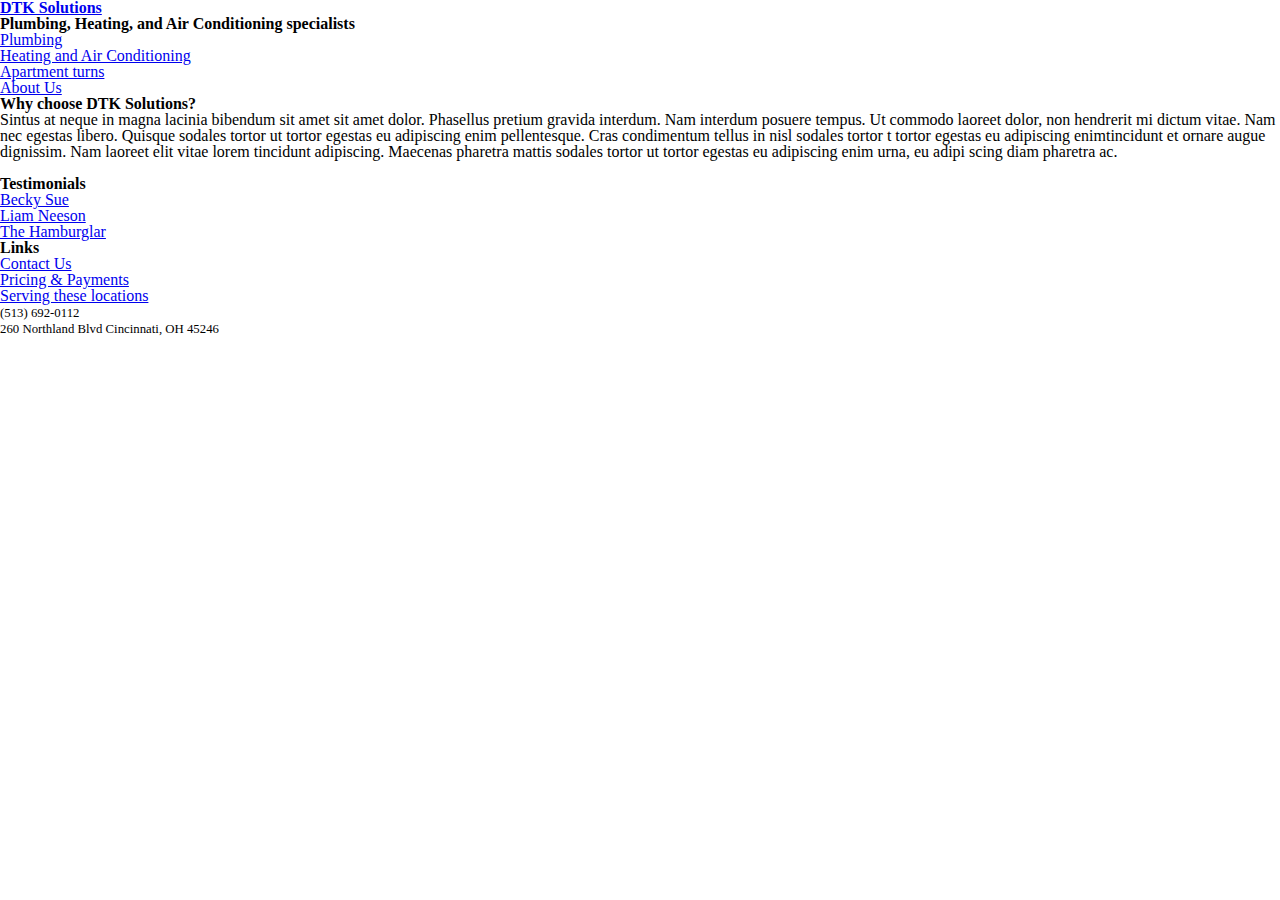
==== index.html @ d1064c33 "Added Body HTML starter" ====
<!DOCTYPE html>
<html lang="en">
<head>
    <meta charset="UTF-8">
    <meta name="viewport" content="width=device-width, initial-scale=1.0">
    <title>DTK Solutions</title>
    <link rel="stylesheet" href="reset.css">
    <link rel="stylesheet" href="main.css">
</head>
<body>
    <div class="wrapper">

        <header>
            <div class="site-name">
                <h1><a href="index.html">DTK Solutions</a></h1>
                <h2>Plumbing, Heating, and Air Conditioning specialists</h2>
            </div>
            <nav class="topnav">
                <ul>
                    <li><a href="#">Plumbing</a></li>
                    <li><a href="#">Heating and Air Conditioning</a></li>
                    <li><a href="#">Apartment turns</a></li>
                    <li><a href="#">About Us</a></li>
                </ul>
            </nav> 
            
        </header>
        
        <main class="homepage">
        
            <article class="blog">
                <h2>Why choose DTK Solutions?</h2>
                        
                <p>Sintus at neque in magna lacinia bibendum sit amet sit amet dolor. Phasellus pretium gravida interdum. Nam interdum posuere tempus. Ut commodo laoreet dolor, non hendrerit mi dictum vitae. Nam nec egestas libero. Quisque sodales tortor ut tortor egestas eu adipiscing enim pellentesque. Cras condimentum tellus in nisl sodales tortor t tortor egestas eu adipiscing enimtincidunt et ornare augue dignissim. Nam laoreet elit vitae lorem tincidunt adipiscing. Maecenas pharetra mattis sodales tortor ut tortor egestas eu adipiscing enim urna, eu adipi  scing diam pharetra ac.</p>
            </article>
        
                
            <aside class="recent">                 
                <h3>Testimonials</h3>
                    <ul>
                        <li><a href="#">Becky Sue</a></li>
                        <li><a href="#">Liam Neeson</a></li>
                        <li><a href="#">The Hamburglar</a></li>
                    </ul>
            </aside>
        
           <aside class="links">
                <h3>Links</h3>
                    <ul>
                        <li><a href="#">Contact Us</a></li>
                        <li><a href="#">Pricing & Payments</a></li>
                        <li><a href="#">Serving these locations</a></li>
                    </ul>
                </aside>
        </main>
        
        <footer>
       <small> (513) 692-0112<br>
        260 Northland Blvd Cincinnati, OH 45246</small>
        </footer>
        
        </div>
</body>
</html>
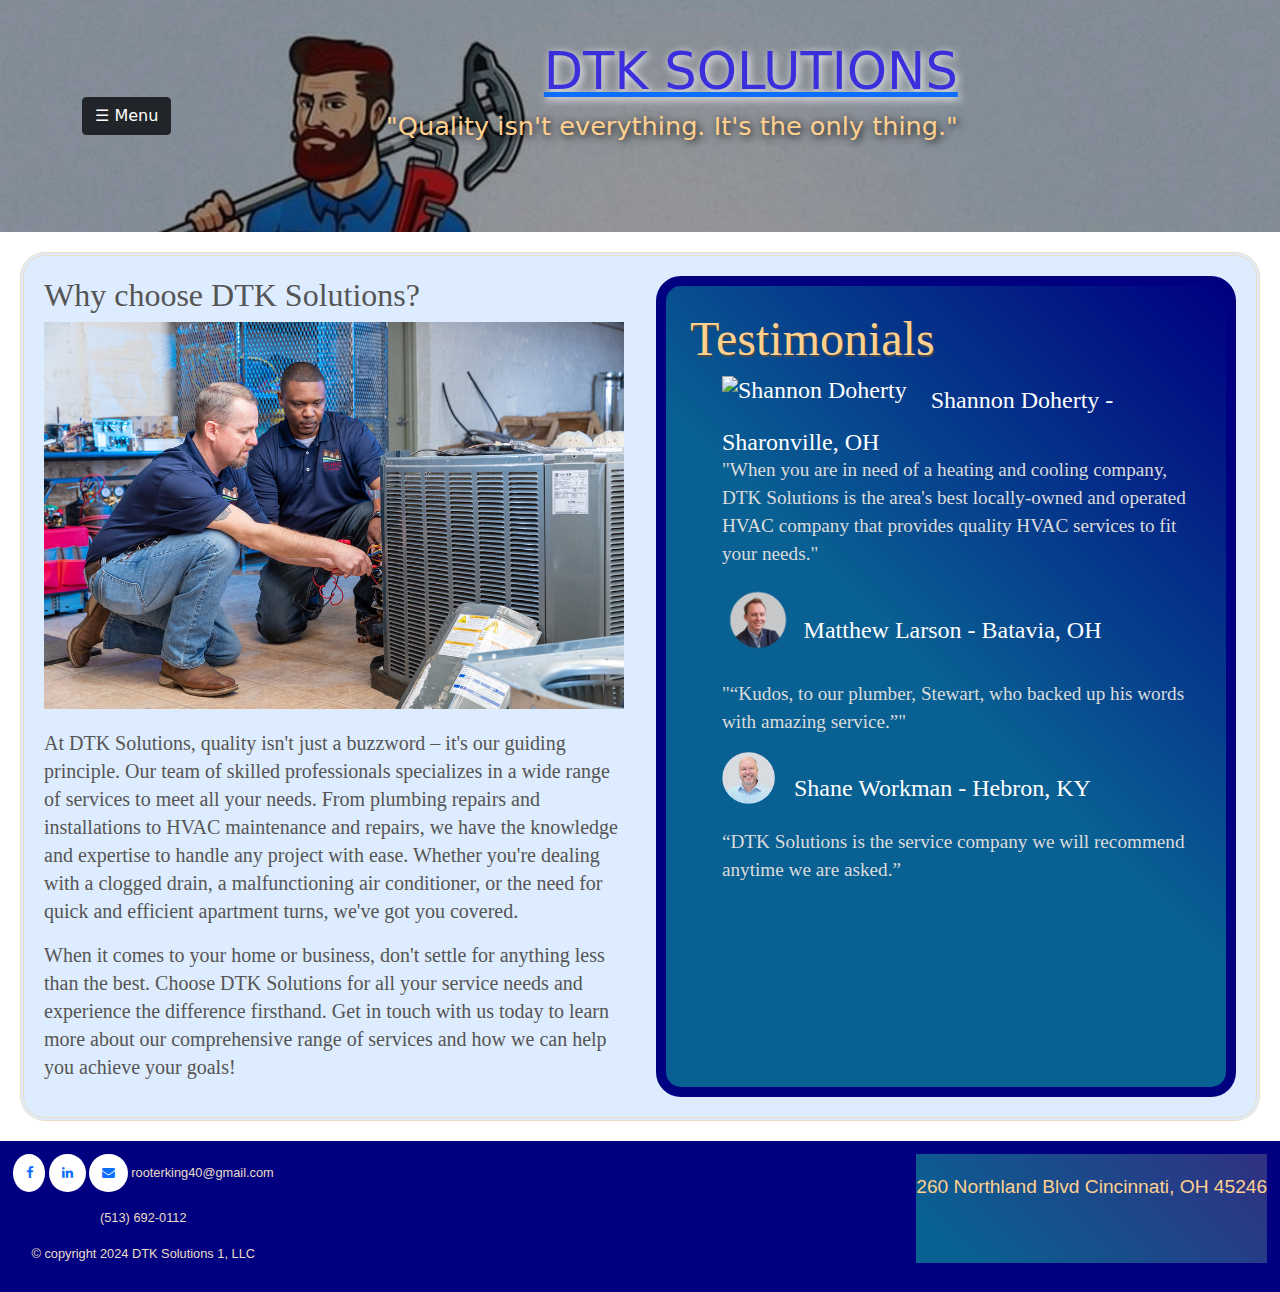
==== commit 26be88a8: "Added style and layout framework" ====
--- a/index.html
+++ b/index.html
@@ -4,61 +4,99 @@
     <meta charset="UTF-8">
     <meta name="viewport" content="width=device-width, initial-scale=1.0">
     <title>DTK Solutions</title>
-    <link rel="stylesheet" href="reset.css">
-    <link rel="stylesheet" href="main.css">
+    <link rel="stylesheet" href="css/reset.css">
+    <link rel="stylesheet" href="css/main.css">
+    <link rel="stylesheet" href="css/bootstrap.css">
+    <link rel="stylesheet" href='https://maxcdn.bootstrapcdn.com/font-awesome/4.3.0/css/font-awesome.min.css'>
+    <script src="js/bootstrap.bundle.js"></script>
 </head>
-<body>
-    <div class="wrapper">
+<body class="sidebar">
 
-        <header>
-            <div class="site-name">
-                <h1><a href="index.html">DTK Solutions</a></h1>
-                <h2>Plumbing, Heating, and Air Conditioning specialists</h2>
+<div class="wrapper">
+    <header class="interior-bg">
+        <div class="container d-flex justify-content-between align-items-center">
+            <!-- Menu Button -->
+            <button class="btn btn-dark" data-bs-toggle="offcanvas" data-bs-target="#offcanvasWindow">
+                &#9776; Menu
+            </button>
+    
+            <!-- Title and Subtitle -->
+            <div class="elements">
+                <a href="index.html"><h1>DTK Solutions</h1></a>
+                <h2>"Quality isn't everything. It's the only thing."</h2>
             </div>
-            <nav class="topnav">
-                <ul>
-                    <li><a href="#">Plumbing</a></li>
-                    <li><a href="#">Heating and Air Conditioning</a></li>
-                    <li><a href="#">Apartment turns</a></li>
-                    <li><a href="#">About Us</a></li>
-                </ul>
-            </nav> 
-            
-        </header>
-        
-        <main class="homepage">
-        
-            <article class="blog">
-                <h2>Why choose DTK Solutions?</h2>
-                        
-                <p>Sintus at neque in magna lacinia bibendum sit amet sit amet dolor. Phasellus pretium gravida interdum. Nam interdum posuere tempus. Ut commodo laoreet dolor, non hendrerit mi dictum vitae. Nam nec egestas libero. Quisque sodales tortor ut tortor egestas eu adipiscing enim pellentesque. Cras condimentum tellus in nisl sodales tortor t tortor egestas eu adipiscing enimtincidunt et ornare augue dignissim. Nam laoreet elit vitae lorem tincidunt adipiscing. Maecenas pharetra mattis sodales tortor ut tortor egestas eu adipiscing enim urna, eu adipi  scing diam pharetra ac.</p>
-            </article>
-        
-                
-            <aside class="recent">                 
-                <h3>Testimonials</h3>
-                    <ul>
-                        <li><a href="#">Becky Sue</a></li>
-                        <li><a href="#">Liam Neeson</a></li>
-                        <li><a href="#">The Hamburglar</a></li>
-                    </ul>
-            </aside>
-        
-           <aside class="links">
-                <h3>Links</h3>
-                    <ul>
-                        <li><a href="#">Contact Us</a></li>
-                        <li><a href="#">Pricing & Payments</a></li>
-                        <li><a href="#">Serving these locations</a></li>
-                    </ul>
-                </aside>
-        </main>
-        
-        <footer>
-       <small> (513) 692-0112<br>
-        260 Northland Blvd Cincinnati, OH 45246</small>
-        </footer>
-        
         </div>
+        <div class="overlay"></div>
+    </header>
+    <main class="homepage">
+
+        <article class="blog">
+            <h2>Why choose DTK Solutions?</h2>
+            <img src="images/work.jpg" alt="Service Specialists">
+            <p>At DTK Solutions, quality isn't just a buzzword – it's our guiding principle. 
+                Our team of skilled professionals specializes in a wide range of services 
+                to meet all your needs. From plumbing repairs and installations to HVAC 
+                maintenance and repairs, we have the knowledge and expertise to handle any 
+                project with ease. Whether you're dealing with a clogged drain, a 
+                malfunctioning air conditioner, or the need for quick and efficient 
+                apartment turns, we've got you covered.</p>
+                <p>When it comes to your home or business, don't settle for anything less 
+                    than the best. Choose DTK Solutions for all your service needs and 
+                    experience the difference firsthand. Get in touch with us today to 
+                    learn more about our comprehensive range of services and how we can 
+                    help you achieve your goals!</p>
+        </article>
+
+        <aside class="testimonials">
+            <h3>Testimonials</h3>
+            <ul>
+                <li><img class="shannon" src="images/Shannon.png" alt="Shannon Doherty">Shannon Doherty - Sharonville, OH</li>
+                <blockquote>"When you are in need of a heating and cooling company, DTK Solutions is the area's best
+                    locally-owned and operated HVAC company that provides quality HVAC services to fit your needs."</blockquote>
+
+                <li><img class="matthew" src="images/matthew.png" alt="Matthew Larson">Matthew Larson - Batavia, OH</li>
+                <blockquote>"“Kudos, to our plumber, Stewart, who backed up his words with amazing service.”"</blockquote>
+
+                <li><img class="shane" src="images/Shane.png" alt="Shane Workman">Shane Workman - Hebron, KY</li>
+                <blockquote>“DTK Solutions is the service company we will recommend anytime we are asked.”</blockquote>
+            </ul>
+        </aside>
+    </main>
+
+    <footer>
+        <div class="icons">
+            <a href="#" class="fa fa-facebook"></a>
+            <a href="#" class="fa fa-linkedin"></a>
+            <a href="mailto:youremail@example.com" class="fa fa-envelope"></a>
+            rooterking40@gmail.com</p>
+            <p>(513) 692-0112</p>
+            <p>&copy; copyright 2024 DTK Solutions 1, LLC</p>
+        </div>
+            <iframe src="https://www.google.com/maps/embed?pb=!1m18!1m12!1m3!1d3088.2194748194847!2d-84.48254218818542!3d39.28327292372523!2m3!1f0!2f0!3f0!3m2!1i1024!2i768!4f13.1!3m3!1m2!1s0x88404e7d548508f1%3A0x44d0b4330a9b6056!2s260%20Northland%20Blvd%2C%20Springdale%2C%20OH%2045246!5e0!3m2!1sen!2sus!4v1712592071431!5m2!1sen!2sus" width="150" height="120" style="border:0;" allowfullscreen="" loading="lazy" referrerpolicy="no-referrer-when-downgrade"></iframe>
+        <p class="address">260 Northland Blvd Cincinnati, OH 45246</p>
+    </footer>
+
+</div>
+
+<div class="offcanvas offcanvas-start border-right border-dark border-2" tabindex="-1" id="offcanvasWindow" aria-labelledby="offcanvasWindowLabel">
+    <div class="offcanvas-header">
+        <h2 class="offcanvas-title" id="offcanvasWindowLabel">How can we help you today?</h2>
+        <button type="button" class="btn-close text-reset" data-bs-dismiss="offcanvas" aria-label="Close"></button>
+    </div>
+
+    <section class="offcanvas-body">
+        <div>
+            <nav>
+            <ul>
+                <li><a href="plumbing.html">Plumbing</a></li>
+                <li><a href="hvac.html">Heating and Air Conditioning</a></li>
+                <li><a href="turns.html">Apartment turns</a></li>
+                <li><a href="about.html">About Us</a></li>
+            </ul>
+        </nav>
+        </div>
+    </section>
+    
+
 </body>
 </html>--- a/css/main.css
+++ b/css/main.css
@@ -0,0 +1,213 @@
+.interior-bg {
+    background-image: url('/images/logo.jpg');
+    background-size: cover;
+    height: 14.5em;
+    width: 100%;
+    position: relative;
+}
+
+/* Header */
+header {
+    color: white;
+    width: 100%;
+    position: fixed;
+    top: 0;
+    left: 0;
+    right: 0;
+    z-index: 1;
+}
+
+.container {
+    padding: 20px;
+}
+
+.elements {
+    z-index: 2;
+    padding-left: 19em;
+    position: absolute
+}
+
+.btn {
+    position: absolute;
+    z-index: 3;
+}
+
+.overlay {
+    position: absolute;
+    top: 0;
+    left: 0;
+    width: 100%;
+    height: 100%;
+    background-color: rgba(0, 0, 0, 0.4);
+}
+
+header {
+    color: white;
+    background: url(images/logo.jpg);
+    position: fixed;
+    top: 0;
+    left: 0;
+    right: 0;
+    z-index: 1;
+    display: grid;
+    grid-template-columns: 1fr 1fr 3;
+    text-align: right;
+}
+
+header h1 {
+    color: rgb(59, 47, 219);
+    text-transform: uppercase;
+    margin-top: -.8em;
+    font-size: 4vw;
+    text-shadow: 2px 2px 8px rgb(255, 255, 255);
+
+}
+
+header h2 {
+    font-size: 2vw;
+    color: rgb(255, 208, 142);
+    text-shadow: 2px 2px 8px black;
+}
+
+/* Main */
+main {
+    font-family: 'Stint Ultra Expanded', Georgia, serif;
+    background-color: #deecff;
+    line-height: 1.4em;
+    font-size: 125%;
+    color: #555;
+    padding: 1em;
+    border: double 4px #EADDC4;
+    border-radius: 25px;
+    margin: 1em 1em 1em 1em;
+    position: relative;
+    display: grid;
+    grid-template-columns: 1fr 1fr;
+    gap: 2rem;
+}
+
+img {
+    width: 100%;
+    height: auto;
+    padding-bottom: 1em;
+}
+
+aside.testimonials {
+    padding: 1em;
+    font-size: 120%;
+    border: navy 10px solid;
+    background: linear-gradient(45deg, #096093 20em, navy);
+    border-radius: 25px;
+}
+
+aside h3 {
+    font-size: 2em;
+    color: rgb(255, 208, 142);
+    text-shadow: 1px 2px 1px rgb(77, 77, 77);
+}
+
+aside li {
+    font-size: 1em;
+    color: rgb(255, 255, 255);
+    text-shadow: none;
+}
+
+aside blockquote {
+    font-size: 0.8em;
+    color: gainsboro;
+}
+
+aside.testimonials ul {
+    list-style-type: none;
+}
+
+a:focus,
+a:hover,
+a:active {
+    transition: all .5s ease;
+}
+
+a[href$=".pdf"]::before {
+    content: url('/images/icon_pdf.gif');
+}
+
+a[href^="http"]::after{
+    content: url('/images/icon_external.png');
+}
+
+/* Footer */
+footer {
+    color: #EADDC4;
+    text-align: center;
+    font-size: .8em;
+    padding: 1em;
+    font-family: verdana, sans-serif;
+    background-color: navy;
+    display: flex;
+    justify-content: space-between;
+}
+
+icons {
+    display: flex;
+    justify-content: space-between;
+}
+
+.fa {
+    padding: 1em;
+    font-size: 15em;
+    width: 3 em;
+    text-align: center;
+    text-decoration: none;
+    border-radius: 100%;
+    background-color: white;
+}
+
+.address {
+    padding: 1em 0 0 0;
+    margin-left: 1em;
+    color: rgb(255, 208, 142);
+    background: linear-gradient(45deg, #096093 2em, rgb(48, 48, 130));
+    font-size: 1.5em;
+}
+
+img.shannon {
+    width: 15%;
+    height: auto;
+    padding-right: 1em;
+}
+
+img.matthew {
+    width: 17%;
+    height: auto;
+    padding-right: .4em;
+}
+img.shane {
+    width: 15%;
+    height: auto;
+    padding-right: .8em;
+}
+
+.btn-call-now {
+    display: grid;
+    grid-column: 1/2;
+    text-align: center;
+    background: linear-gradient(45deg, #096093 2em, rgb(48, 48, 130));
+    color: white;
+    padding: 10px 20px;
+    border-radius: 5px;
+    text-decoration: none;
+    font-size: 16px;
+    transition: background-color 0.3s;
+}
+
+.btn-call-now:hover {
+    background-color: black;
+}
+
+/* Adjustments for smaller screens */
+@media (max-width: 768px) {
+    main {
+        grid-template-columns: 1fr; /* Single column layout on smaller screens */
+        margin: 1rem 1rem 0 1rem; /* Adjusted margin for smaller screens */
+    }
+}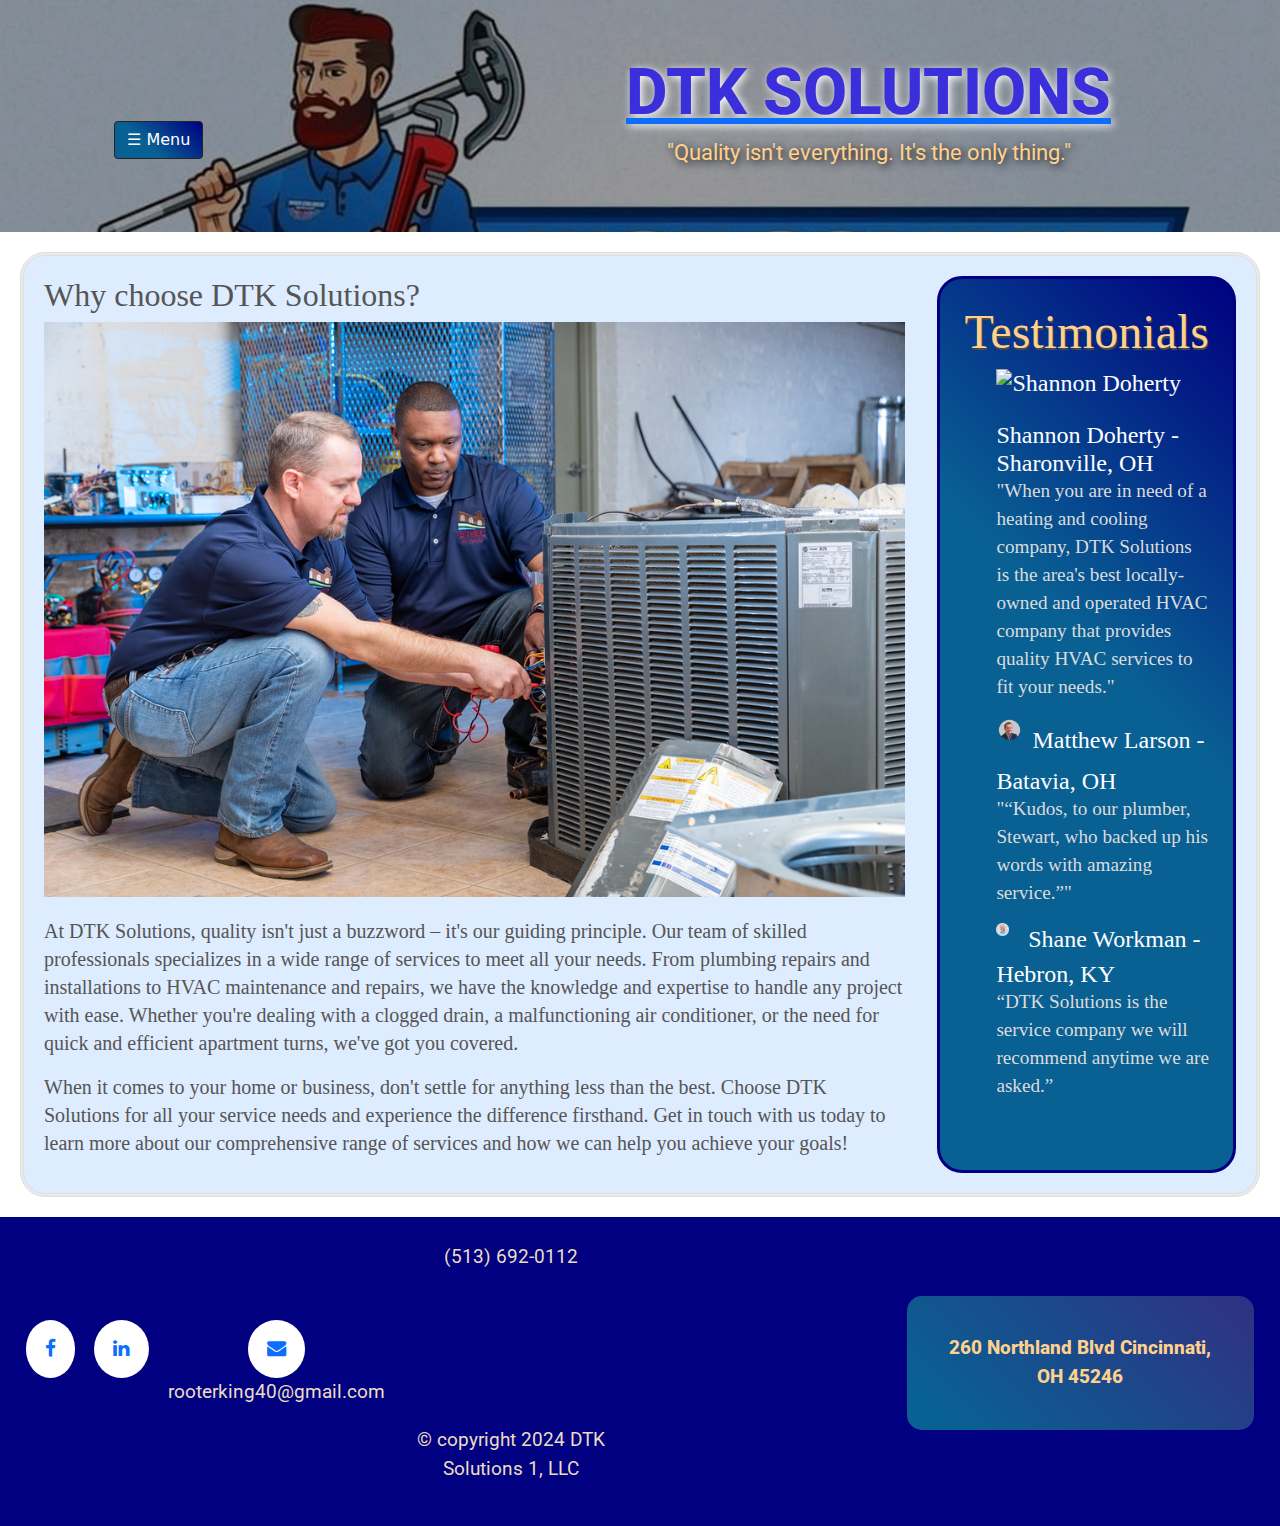
==== commit af00cfbc: "Got like 90% of the header and footer finalized" ====
--- a/index.html
+++ b/index.html
@@ -8,6 +8,9 @@
     <link rel="stylesheet" href="css/main.css">
     <link rel="stylesheet" href="css/bootstrap.css">
     <link rel="stylesheet" href='https://maxcdn.bootstrapcdn.com/font-awesome/4.3.0/css/font-awesome.min.css'>
+    <link rel="preconnect" href="https://fonts.googleapis.com">
+    <link rel="preconnect" href="https://fonts.gstatic.com" crossorigin>
+    <link href="https://fonts.googleapis.com/css2?family=Roboto:wght@400;700&display=swap" rel="stylesheet">
     <script src="js/bootstrap.bundle.js"></script>
 </head>
 <body class="sidebar">
@@ -67,12 +70,14 @@
         <div class="icons">
             <a href="#" class="fa fa-facebook"></a>
             <a href="#" class="fa fa-linkedin"></a>
-            <a href="mailto:youremail@example.com" class="fa fa-envelope"></a>
+            <p><a href="mailto:youremail@example.com" class="fa fa-envelope"></a>
             rooterking40@gmail.com</p>
+        </div>
+        <div class="info">
             <p>(513) 692-0112</p>
             <p>&copy; copyright 2024 DTK Solutions 1, LLC</p>
         </div>
-            <iframe src="https://www.google.com/maps/embed?pb=!1m18!1m12!1m3!1d3088.2194748194847!2d-84.48254218818542!3d39.28327292372523!2m3!1f0!2f0!3f0!3m2!1i1024!2i768!4f13.1!3m3!1m2!1s0x88404e7d548508f1%3A0x44d0b4330a9b6056!2s260%20Northland%20Blvd%2C%20Springdale%2C%20OH%2045246!5e0!3m2!1sen!2sus!4v1712592071431!5m2!1sen!2sus" width="150" height="120" style="border:0;" allowfullscreen="" loading="lazy" referrerpolicy="no-referrer-when-downgrade"></iframe>
+            <iframe src="https://www.google.com/maps/embed?pb=!1m18!1m12!1m3!1d3088.2194748194847!2d-84.48254218818542!3d39.28327292372523!2m3!1f0!2f0!3f0!3m2!1i1024!2i768!4f13.1!3m3!1m2!1s0x88404e7d548508f1%3A0x44d0b4330a9b6056!2s260%20Northland%20Blvd%2C%20Springdale%2C%20OH%2045246!5e0!3m2!1sen!2sus!4v1712592071431!5m2!1sen!2sus" width="250" height="220" style="border:0;" allowfullscreen="" loading="lazy" referrerpolicy="no-referrer-when-downgrade"></iframe>
         <p class="address">260 Northland Blvd Cincinnati, OH 45246</p>
     </footer>
 
--- a/css/main.css
+++ b/css/main.css
@@ -6,29 +6,17 @@
     position: relative;
 }
 
-/* Header */
-header {
-    color: white;
-    width: 100%;
-    position: fixed;
-    top: 0;
-    left: 0;
-    right: 0;
-    z-index: 1;
-}
-
 .container {
     padding: 20px;
 }
 
 .elements {
     z-index: 2;
-    padding-left: 19em;
+    padding-left: 40vw;
     position: absolute
 }
 
 .btn {
-    position: absolute;
     z-index: 3;
 }
 
@@ -44,31 +32,47 @@
 header {
     color: white;
     background: url(images/logo.jpg);
+    background-position: center top -2em;
     position: fixed;
     top: 0;
     left: 0;
     right: 0;
     z-index: 1;
-    display: grid;
-    grid-template-columns: 1fr 1fr 3;
+    display: flex;
+    justify-content: space-between;
     text-align: right;
+    padding-left: 4em;
+    padding-top: 3em;
+}
+
+button {
+    background: linear-gradient(45deg, #096093 2em, navy);
+    color: white;
+    padding: 300px 200px;
 }
 
 header h1 {
     color: rgb(59, 47, 219);
+    font-family: roboto;
+    font-weight: 800;
     text-transform: uppercase;
     margin-top: -.8em;
-    font-size: 4vw;
+    font-size: 5vw;
     text-shadow: 2px 2px 8px rgb(255, 255, 255);
 
 }
 
 header h2 {
-    font-size: 2vw;
+    font-size: 1.7vw;
     color: rgb(255, 208, 142);
     text-shadow: 2px 2px 8px black;
-}
-
+    font-family: roboto;
+    font-weight: 400;
+}
+
+header, h1 header h2 {
+    text-align: center;
+}
 /* Main */
 main {
     font-family: 'Stint Ultra Expanded', Georgia, serif;
@@ -82,7 +86,7 @@
     margin: 1em 1em 1em 1em;
     position: relative;
     display: grid;
-    grid-template-columns: 1fr 1fr;
+    grid-template-columns: 3fr 1fr;
     gap: 2rem;
 }
 
@@ -95,7 +99,7 @@
 aside.testimonials {
     padding: 1em;
     font-size: 120%;
-    border: navy 10px solid;
+    border: navy 3px solid;
     background: linear-gradient(45deg, #096093 20em, navy);
     border-radius: 25px;
 }
@@ -127,30 +131,32 @@
     transition: all .5s ease;
 }
 
-a[href$=".pdf"]::before {
-    content: url('/images/icon_pdf.gif');
-}
-
-a[href^="http"]::after{
-    content: url('/images/icon_external.png');
-}
-
 /* Footer */
 footer {
     color: #EADDC4;
     text-align: center;
     font-size: .8em;
-    padding: 1em;
-    font-family: verdana, sans-serif;
+    padding: 2em;
+    font-family: roboto;
     background-color: navy;
     display: flex;
     justify-content: space-between;
-}
-
-icons {
+    align-items: center;
+}
+
+.icons {
+    grid-gap: 1em;
     display: flex;
-    justify-content: space-between;
-}
+    align-items: flex-start;
+    font-size: 150%;
+}
+
+.info {
+    font-size: 150%;
+    display: grid;
+    grid-template-rows: 2.5fr 1fr;
+}
+
 
 .fa {
     padding: 1em;
@@ -163,11 +169,15 @@
 }
 
 .address {
-    padding: 1em 0 0 0;
+    align-items: center;
+    padding: 2em 2em;
     margin-left: 1em;
     color: rgb(255, 208, 142);
     background: linear-gradient(45deg, #096093 2em, rgb(48, 48, 130));
+    border-radius: 15px;
     font-size: 1.5em;
+    font-family: roboto;
+    font-weight: 800;
 }
 
 img.shannon {
@@ -204,10 +214,9 @@
     background-color: black;
 }
 
-/* Adjustments for smaller screens */
 @media (max-width: 768px) {
     main {
-        grid-template-columns: 1fr; /* Single column layout on smaller screens */
-        margin: 1rem 1rem 0 1rem; /* Adjusted margin for smaller screens */
+        grid-template-columns: 1fr;
+        margin: 1rem 1rem 0 1rem;
     }
 }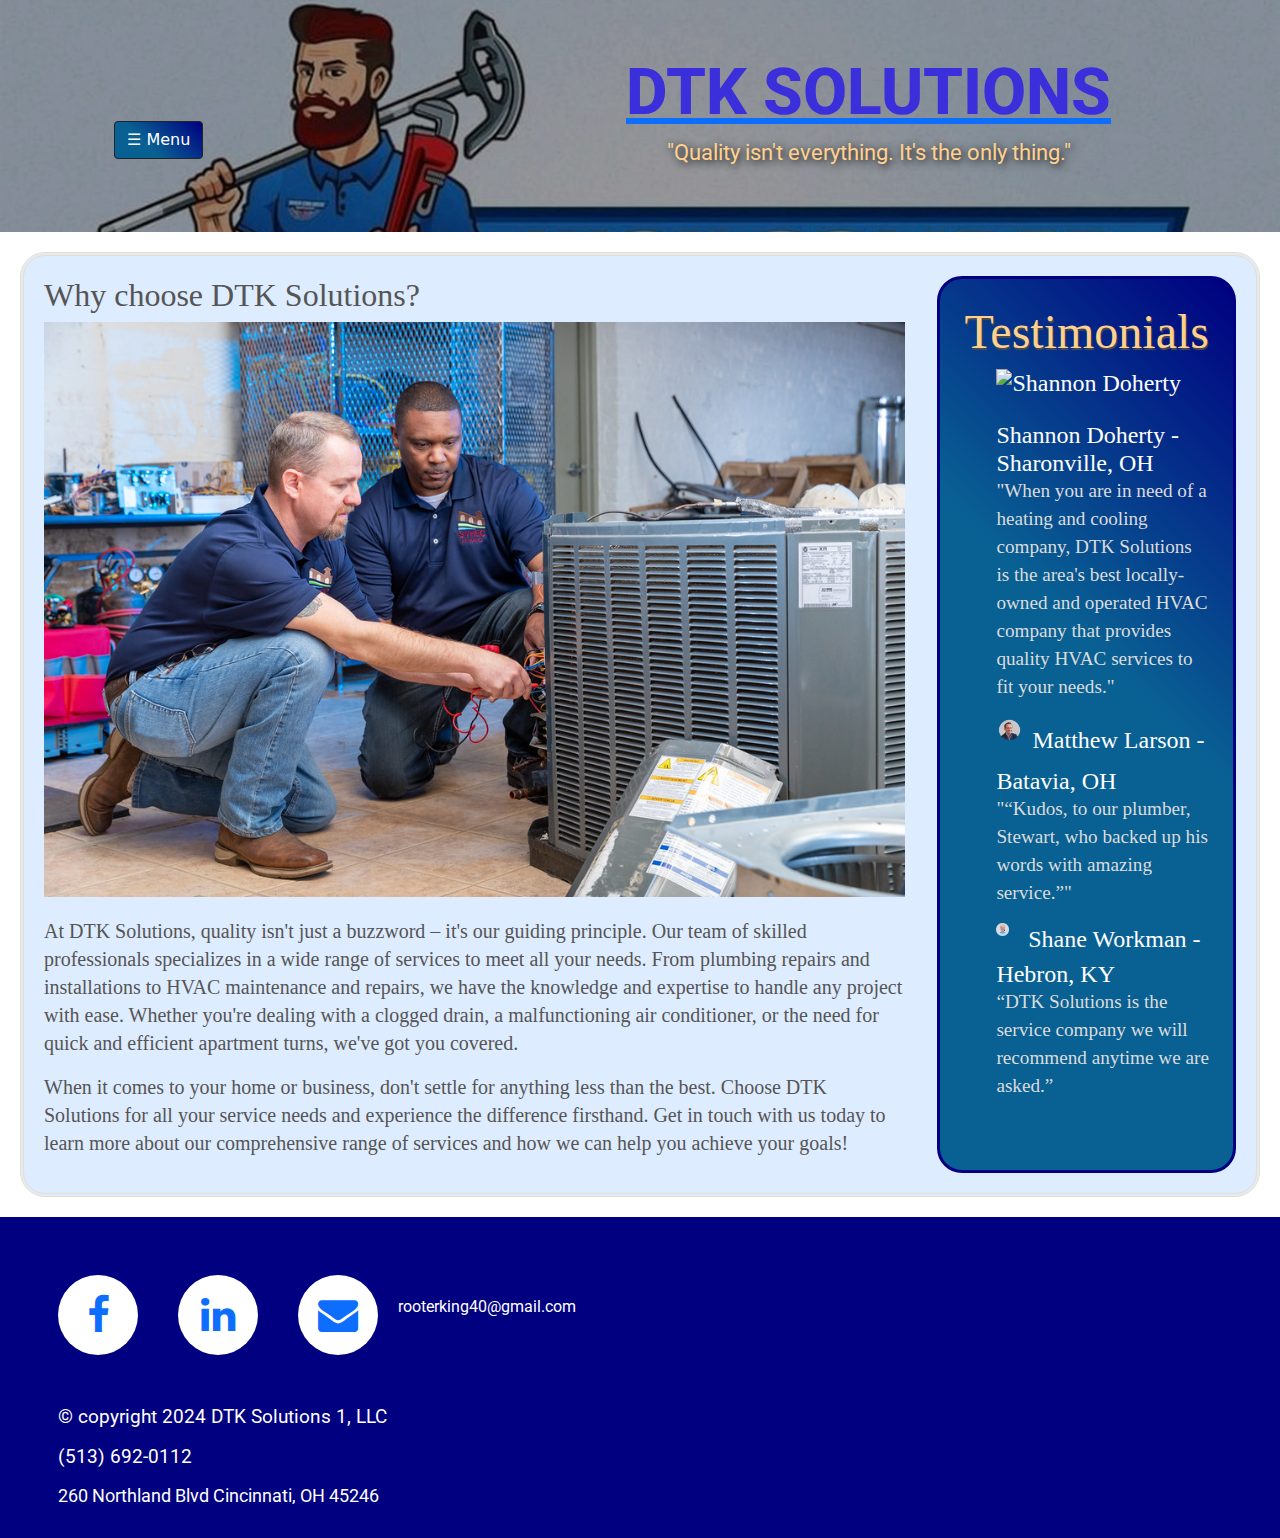
==== commit b7382a09: "Built out footer" ====
--- a/index.html
+++ b/index.html
@@ -68,18 +68,19 @@
 
     <footer>
         <div class="icons">
-            <a href="#" class="fa fa-facebook"></a>
-            <a href="#" class="fa fa-linkedin"></a>
-            <p><a href="mailto:youremail@example.com" class="fa fa-envelope"></a>
-            rooterking40@gmail.com</p>
+            <p><a href="#" class="fa fa-facebook"></a></p>
+            <p><a href="#" class="fa fa-linkedin"></a></p>
+            <p><a href="mailto:youremail@example.com" class="fa fa-envelope"></a></p>
+            <p class="email">rooterking40@gmail.com</p>
         </div>
         <div class="info">
-            <p>(513) 692-0112</p>
-            <p>&copy; copyright 2024 DTK Solutions 1, LLC</p>
+            &copy; copyright 2024 DTK Solutions 1, LLC</p>
+            (513) 692-0112</p>
+            <p>260 Northland Blvd Cincinnati, OH 45246</p>
         </div>
-            <iframe src="https://www.google.com/maps/embed?pb=!1m18!1m12!1m3!1d3088.2194748194847!2d-84.48254218818542!3d39.28327292372523!2m3!1f0!2f0!3f0!3m2!1i1024!2i768!4f13.1!3m3!1m2!1s0x88404e7d548508f1%3A0x44d0b4330a9b6056!2s260%20Northland%20Blvd%2C%20Springdale%2C%20OH%2045246!5e0!3m2!1sen!2sus!4v1712592071431!5m2!1sen!2sus" width="250" height="220" style="border:0;" allowfullscreen="" loading="lazy" referrerpolicy="no-referrer-when-downgrade"></iframe>
-        <p class="address">260 Northland Blvd Cincinnati, OH 45246</p>
+        <iframe src="https://www.google.com/maps/embed?pb=!1m18!1m12!1m3!1d3088.2194748194847!2d-84.48254218818542!3d39.28327292372523!2m3!1f0!2f0!3f0!3m2!1i1024!2i768!4f13.1!3m3!1m2!1s0x88404e7d548508f1%3A0x44d0b4330a9b6056!2s260%20Northland%20Blvd%2C%20Springdale%2C%20OH%2045246!5e0!3m2!1sen!2sus!4v1712592071431!5m2!1sen!2sus" width="250" height="220" style="border:0;" allowfullscreen="" loading="lazy" referrerpolicy="no-referrer-when-downgrade"></iframe>
     </footer>
+    
 
 </div>
 
@@ -101,6 +102,7 @@
         </nav>
         </div>
     </section>
+</div>
     
 
 </body>
--- a/css/main.css
+++ b/css/main.css
@@ -1,6 +1,7 @@
 .interior-bg {
     background-image: url('/images/logo.jpg');
     background-size: cover;
+    background-position: center top -2em;
     height: 14.5em;
     width: 100%;
     position: relative;
@@ -31,16 +32,11 @@
 
 header {
     color: white;
-    background: url(images/logo.jpg);
-    background-position: center top -2em;
-    position: fixed;
     top: 0;
     left: 0;
     right: 0;
     z-index: 1;
     display: flex;
-    justify-content: space-between;
-    text-align: right;
     padding-left: 4em;
     padding-top: 3em;
 }
@@ -58,8 +54,6 @@
     text-transform: uppercase;
     margin-top: -.8em;
     font-size: 5vw;
-    text-shadow: 2px 2px 8px rgb(255, 255, 255);
-
 }
 
 header h2 {
@@ -131,53 +125,95 @@
     transition: all .5s ease;
 }
 
+
 /* Footer */
 footer {
-    color: #EADDC4;
-    text-align: center;
+    background-color: navy;
+    color: #fff;
     font-size: .8em;
     padding: 2em;
     font-family: roboto;
-    background-color: navy;
     display: flex;
-    justify-content: space-between;
-    align-items: center;
-}
-
+    position: relative;
+}
+
+.fa {
+    padding: .5em;
+    font-size: 15em;
+    width: 2em;
+    text-align: center;
+    text-decoration: none;
+    border-radius: 100%;
+    background-color: white;
+}
+
+/* Icons */
 .icons {
-    grid-gap: 1em;
+    margin: 2.2em;
     display: flex;
-    align-items: flex-start;
-    font-size: 150%;
-}
+    position: absolute;
+    top: 10px;
+    left: 10px;
+}
+
+.icons a {
+    font-size: 40px;
+    margin-right: 1em;
+    text-decoration: none;
+    position: relative;
+    top: 10px;
+    left: 20px
+}
+
+.icons p {
+    margin-top: 10px;
+    font-size: 16px;
+}
+
+p.email {
+    margin-top: 2.5em;
+    font-size: 16px;
+}
+
+/* Info */
 
 .info {
     font-size: 150%;
     display: grid;
     grid-template-rows: 2.5fr 1fr;
-}
-
-
-.fa {
-    padding: 1em;
-    font-size: 15em;
-    width: 3 em;
-    text-align: center;
-    text-decoration: none;
-    border-radius: 100%;
-    background-color: white;
-}
-
+    position: absolute;
+    bottom: 1em;
+    left: 3em;
+}
+
+.info p {
+    font-size: 18px;
+    margin-bottom: 10px;
+    margin-right: 10px;
+}
+
+/* Map */
+iframe {
+    width: 50%;
+    height: 250px;
+    margin-bottom: 20px;
+    position: relative;
+    left: 50em;
+}
+
+/* Address */
 .address {
     align-items: center;
     padding: 2em 2em;
     margin-left: 1em;
-    color: rgb(255, 208, 142);
-    background: linear-gradient(45deg, #096093 2em, rgb(48, 48, 130));
+    color: navy;
+    background: linear-gradient(45deg, rgb(255, 208, 142) 2em, rgb(194, 149, 86));
     border-radius: 15px;
     font-size: 1.5em;
     font-family: roboto;
     font-weight: 800;
+    font-style: italic;
+    border: solid .3em rgb(194, 149, 86);
 }
 
 img.shannon {
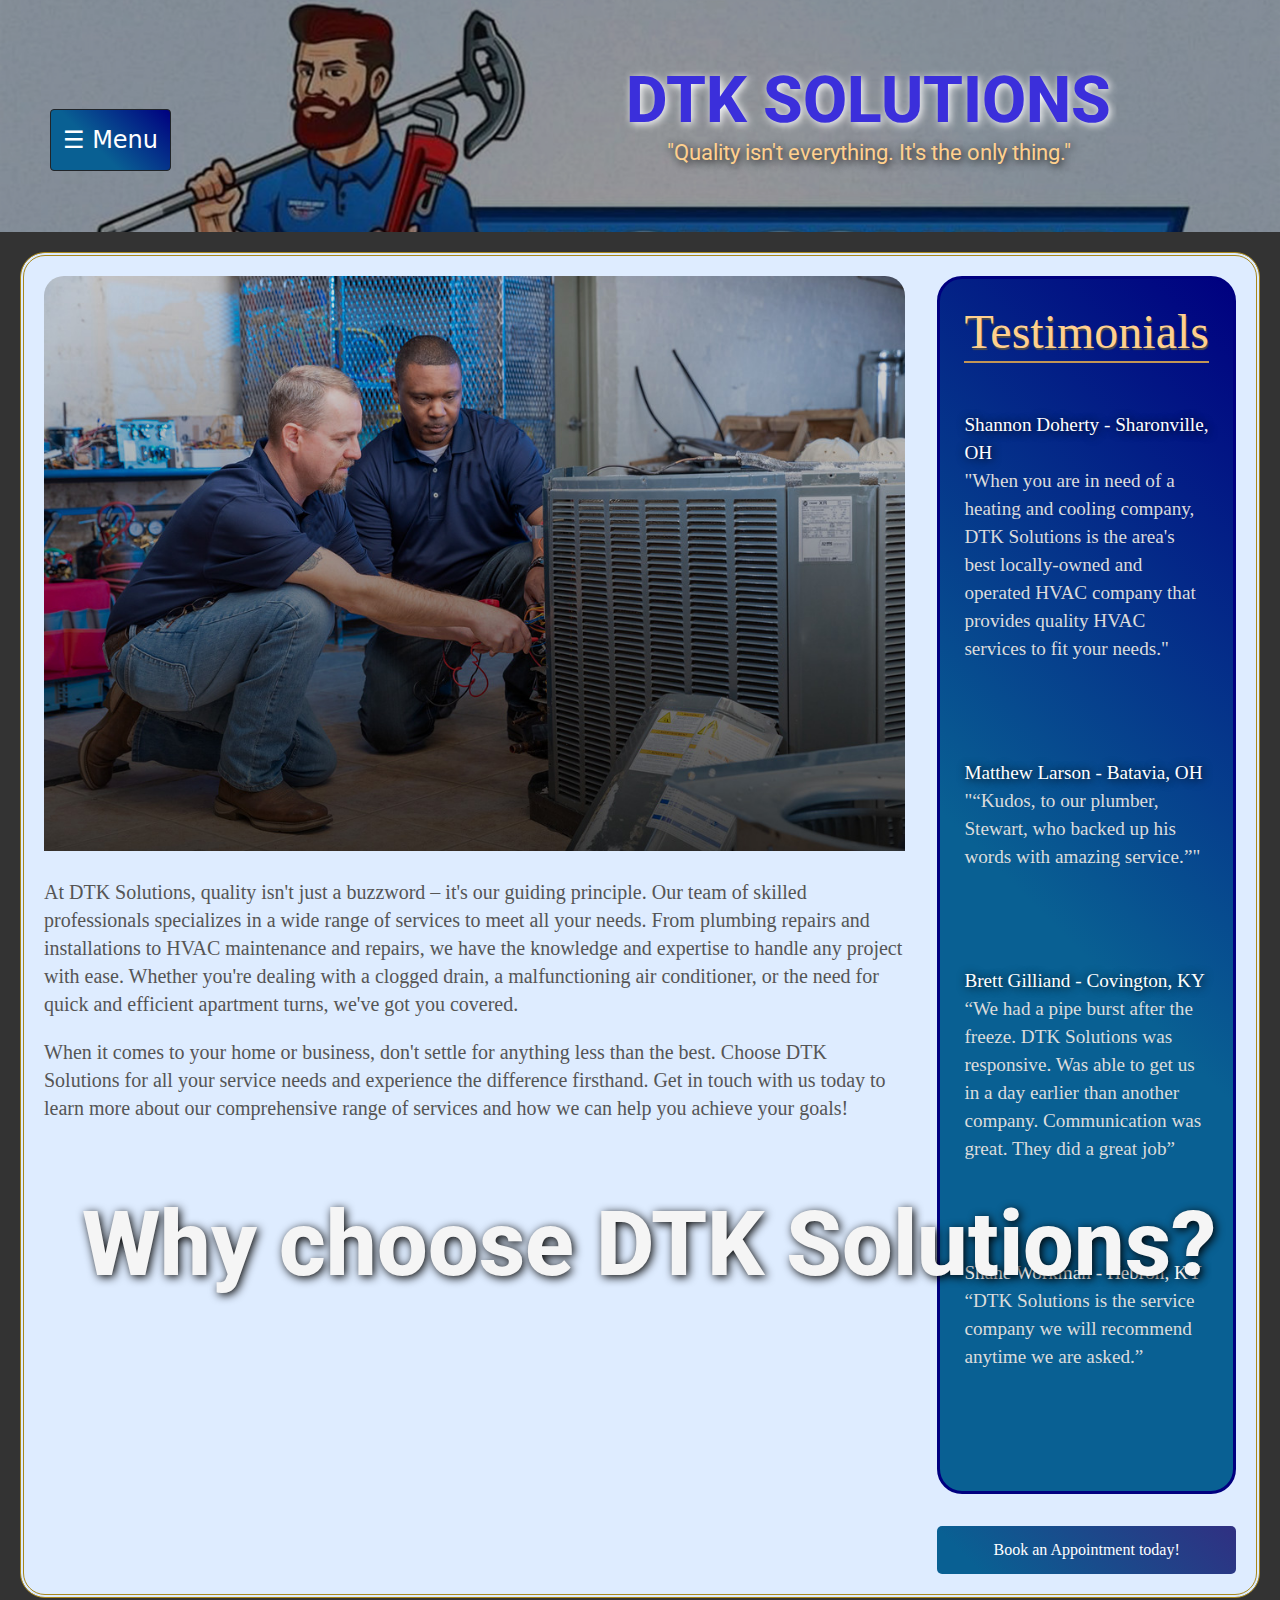
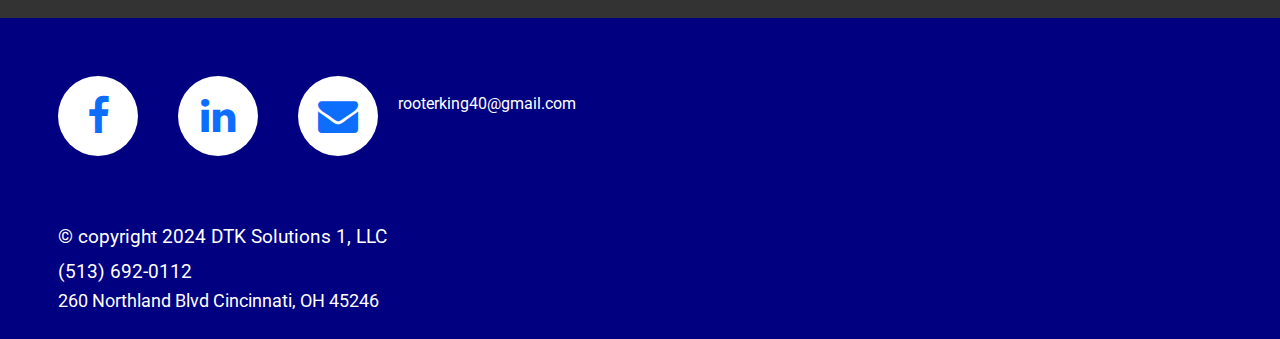
==== commit 22afd756: "Rough Draft Update" ====
--- a/index.html
+++ b/index.html
@@ -4,9 +4,9 @@
     <meta charset="UTF-8">
     <meta name="viewport" content="width=device-width, initial-scale=1.0">
     <title>DTK Solutions</title>
+    <link rel="stylesheet" href="css/bootstrap.css">
     <link rel="stylesheet" href="css/reset.css">
     <link rel="stylesheet" href="css/main.css">
-    <link rel="stylesheet" href="css/bootstrap.css">
     <link rel="stylesheet" href='https://maxcdn.bootstrapcdn.com/font-awesome/4.3.0/css/font-awesome.min.css'>
     <link rel="preconnect" href="https://fonts.googleapis.com">
     <link rel="preconnect" href="https://fonts.gstatic.com" crossorigin>
@@ -53,24 +53,28 @@
         <aside class="testimonials">
             <h3>Testimonials</h3>
             <ul>
-                <li><img class="shannon" src="images/Shannon.png" alt="Shannon Doherty">Shannon Doherty - Sharonville, OH</li>
+                <li>Shannon Doherty - Sharonville, OH</li>
                 <blockquote>"When you are in need of a heating and cooling company, DTK Solutions is the area's best
                     locally-owned and operated HVAC company that provides quality HVAC services to fit your needs."</blockquote>
 
-                <li><img class="matthew" src="images/matthew.png" alt="Matthew Larson">Matthew Larson - Batavia, OH</li>
+                <li>Matthew Larson - Batavia, OH</li>
                 <blockquote>"“Kudos, to our plumber, Stewart, who backed up his words with amazing service.”"</blockquote>
 
-                <li><img class="shane" src="images/Shane.png" alt="Shane Workman">Shane Workman - Hebron, KY</li>
+                <li>Brett Gilliand - Covington, KY</li>
+                <blockquote>“We had a pipe burst after the freeze. DTK Solutions was responsive. Was able to get us in a day earlier than another company. Communication was great. They did a great job”</blockquote>
+
+                <li>Shane Workman - Hebron, KY</li>
                 <blockquote>“DTK Solutions is the service company we will recommend anytime we are asked.”</blockquote>
             </ul>
         </aside>
+        <a href="mailto:rooterking40@gmail.com" class="btn-call-now">Book an Appointment today!</a>
     </main>
 
     <footer>
         <div class="icons">
             <p><a href="#" class="fa fa-facebook"></a></p>
             <p><a href="#" class="fa fa-linkedin"></a></p>
-            <p><a href="mailto:youremail@example.com" class="fa fa-envelope"></a></p>
+            <p><a href="mailto:rooterking40@gmail.com" class="fa fa-envelope"></a></p>
             <p class="email">rooterking40@gmail.com</p>
         </div>
         <div class="info">
--- a/css/main.css
+++ b/css/main.css
@@ -1,3 +1,17 @@
+ul {
+    list-style: none;
+  }
+
+  h1 {
+    text-decoration: none;
+  }
+  
+  body {
+    margin: 0;
+    padding: 0;
+    background-color: #333
+  }
+
 .interior-bg {
     background-image: url('/images/logo.jpg');
     background-size: cover;
@@ -7,18 +21,17 @@
     position: relative;
 }
 
-.container {
-    padding: 20px;
-}
-
 .elements {
     z-index: 2;
     padding-left: 40vw;
-    position: absolute
+    position: absolute;
 }
 
 .btn {
     z-index: 3;
+    padding: .5em;
+    margin: -5vw;
+    font-size: 1.5em;
 }
 
 .overlay {
@@ -43,12 +56,11 @@
 
 button {
     background: linear-gradient(45deg, #096093 2em, navy);
-    color: white;
-    padding: 300px 200px;
 }
 
 header h1 {
     color: rgb(59, 47, 219);
+    text-shadow: 2px 2px 8px white;
     font-family: roboto;
     font-weight: 800;
     text-transform: uppercase;
@@ -67,6 +79,7 @@
 header, h1 header h2 {
     text-align: center;
 }
+
 /* Main */
 main {
     font-family: 'Stint Ultra Expanded', Georgia, serif;
@@ -75,7 +88,7 @@
     font-size: 125%;
     color: #555;
     padding: 1em;
-    border: double 4px #EADDC4;
+    border: double 4px #a9881b;
     border-radius: 25px;
     margin: 1em 1em 1em 1em;
     position: relative;
@@ -84,10 +97,24 @@
     gap: 2rem;
 }
 
-img {
+article h2 {
+    font-family: roboto;
+    font-weight: 800;
+    font-size: 4.5em;
+    color: whitesmoke;
+    text-shadow: 2px 2px 10px black;
+    z-index: 2;
+    position: absolute;
+    bottom: 23vw;
+    left: 4.5vw;
+}
+
+article img {
     width: 100%;
     height: auto;
     padding-bottom: 1em;
+    z-index: 1;
+    border-radius: 1em;
 }
 
 aside.testimonials {
@@ -102,21 +129,22 @@
     font-size: 2em;
     color: rgb(255, 208, 142);
     text-shadow: 1px 2px 1px rgb(77, 77, 77);
+    border-bottom: 2px solid rgb(194, 149, 86);
+    margin-bottom: 1em;
+    text-align: center;
 }
 
 aside li {
-    font-size: 1em;
+    font-size: .8em;
+    font-weight: 500;
+    text-shadow: black 1px 1px 10px;
     color: rgb(255, 255, 255);
-    text-shadow: none;
 }
 
 aside blockquote {
     font-size: 0.8em;
     color: gainsboro;
-}
-
-aside.testimonials ul {
-    list-style-type: none;
+    padding-bottom: 5em;
 }
 
 a:focus,
@@ -191,8 +219,6 @@
     margin-bottom: 10px;
     margin-right: 10px;
 }
-
-/* Map */
 iframe {
     width: 50%;
     height: 250px;
@@ -200,8 +226,6 @@
     position: relative;
     left: 50em;
 }
-
-/* Address */
 .address {
     align-items: center;
     padding: 2em 2em;
@@ -216,26 +240,9 @@
     border: solid .3em rgb(194, 149, 86);
 }
 
-img.shannon {
-    width: 15%;
-    height: auto;
-    padding-right: 1em;
-}
-
-img.matthew {
-    width: 17%;
-    height: auto;
-    padding-right: .4em;
-}
-img.shane {
-    width: 15%;
-    height: auto;
-    padding-right: .8em;
-}
-
 .btn-call-now {
     display: grid;
-    grid-column: 1/2;
+    grid-column: 2/3;
     text-align: center;
     background: linear-gradient(45deg, #096093 2em, rgb(48, 48, 130));
     color: white;
@@ -247,12 +254,156 @@
 }
 
 .btn-call-now:hover {
-    background-color: black;
-}
-
-@media (max-width: 768px) {
+    background-color: rgb(236, 221, 54);
+}
+
+/* Nav Menu */
+
+.offcanvas {
+    background-color: #333;
+}
+
+.offcanvas-body {
+    padding: 0;
+    background-color: #333;
+  }
+
+  .offcanvas-title {
+    color: navy;
+    padding: 20px;
+    font-size: 2em;
+    text-align: center;
+    font-family: roboto;
+    font-weight: 800;
+    background-color: white;
+    border: .15em solid navy;
+    border-radius: 1em;
+  }
+  
+  .offcanvas-body nav {
+    display: flex;
+    flex-direction: column;
+    list-style: none;
+    margin: 0;
+    padding: 20px;
+  }
+  
+  .offcanvas-body nav ul {
+    padding: 5vh;
+  }
+  
+  .offcanvas-body nav li {
+    margin-bottom: 5vh;
+    border-bottom: 2px solid rgb(194, 149, 86);
+    padding-bottom: 1em;
+    font-size: 2em;
+    text-align: center;
+  }
+  
+  .offcanvas-body nav a {
+    color: #fff;
+    text-decoration: none;
+    font-weight: bold;
+    transition: all 0.3s ease;
+  }
+  
+  .offcanvas-body nav a:hover {
+    color: #096093;
+  }
+
+  a {
+    text-decoration: none;
+  }
+
+  .btn-close {
+    font-size: 2em;
+    position: absolute;
+    bottom: 3em;
+    right: 5.8em;
+    background-color: white;
+  }
+  
+  
+
+@media (max-width: 930px) {
     main {
         grid-template-columns: 1fr;
         margin: 1rem 1rem 0 1rem;
-    }
-}+        display: block;
+    }
+
+    article h2 {
+        font-size: 2.6em;
+        bottom: 157vw;
+        left: 10.5vw;
+    }
+
+    .testimonials {
+        margin-bottom: 1em;
+      }
+    
+    iframe {
+        width: 100%;
+        height: 250px;
+        margin-bottom: 20px;
+        position: relative;
+        left: 0;
+    }
+}
+
+@media screen and (max-width: 768px) {
+
+    main {
+        grid-template-columns: 1fr; 
+        display: block;
+    }
+    
+    .interior-bg {
+        background-image: url('/images/logo.jpg');
+        background-position: 0;
+        height: 10.5em;
+        width: 100%;
+        position: relative;
+    }
+
+    .elements {
+        padding-left: 33vw;
+        margin-top: -11vw;
+    }
+
+    header h1 {
+      font-size: 2.1em;
+    }
+
+    header h2 {
+      font-size: .9em;
+    }
+  
+   .blog img {
+      width: 100%;
+    }
+
+    article h2 {
+        font-size: 1.5em;
+        bottom: 280vw;
+        left: 13.5vw;
+    }
+  
+    .testimonials {
+      font-size: 14px;
+      margin-bottom: 1em;
+    }
+
+    .email {
+      display: none;
+    }
+
+    iframe {
+      width: 0%;
+    }
+
+    footer {
+      margin-top: 1em;
+    }
+  }
+  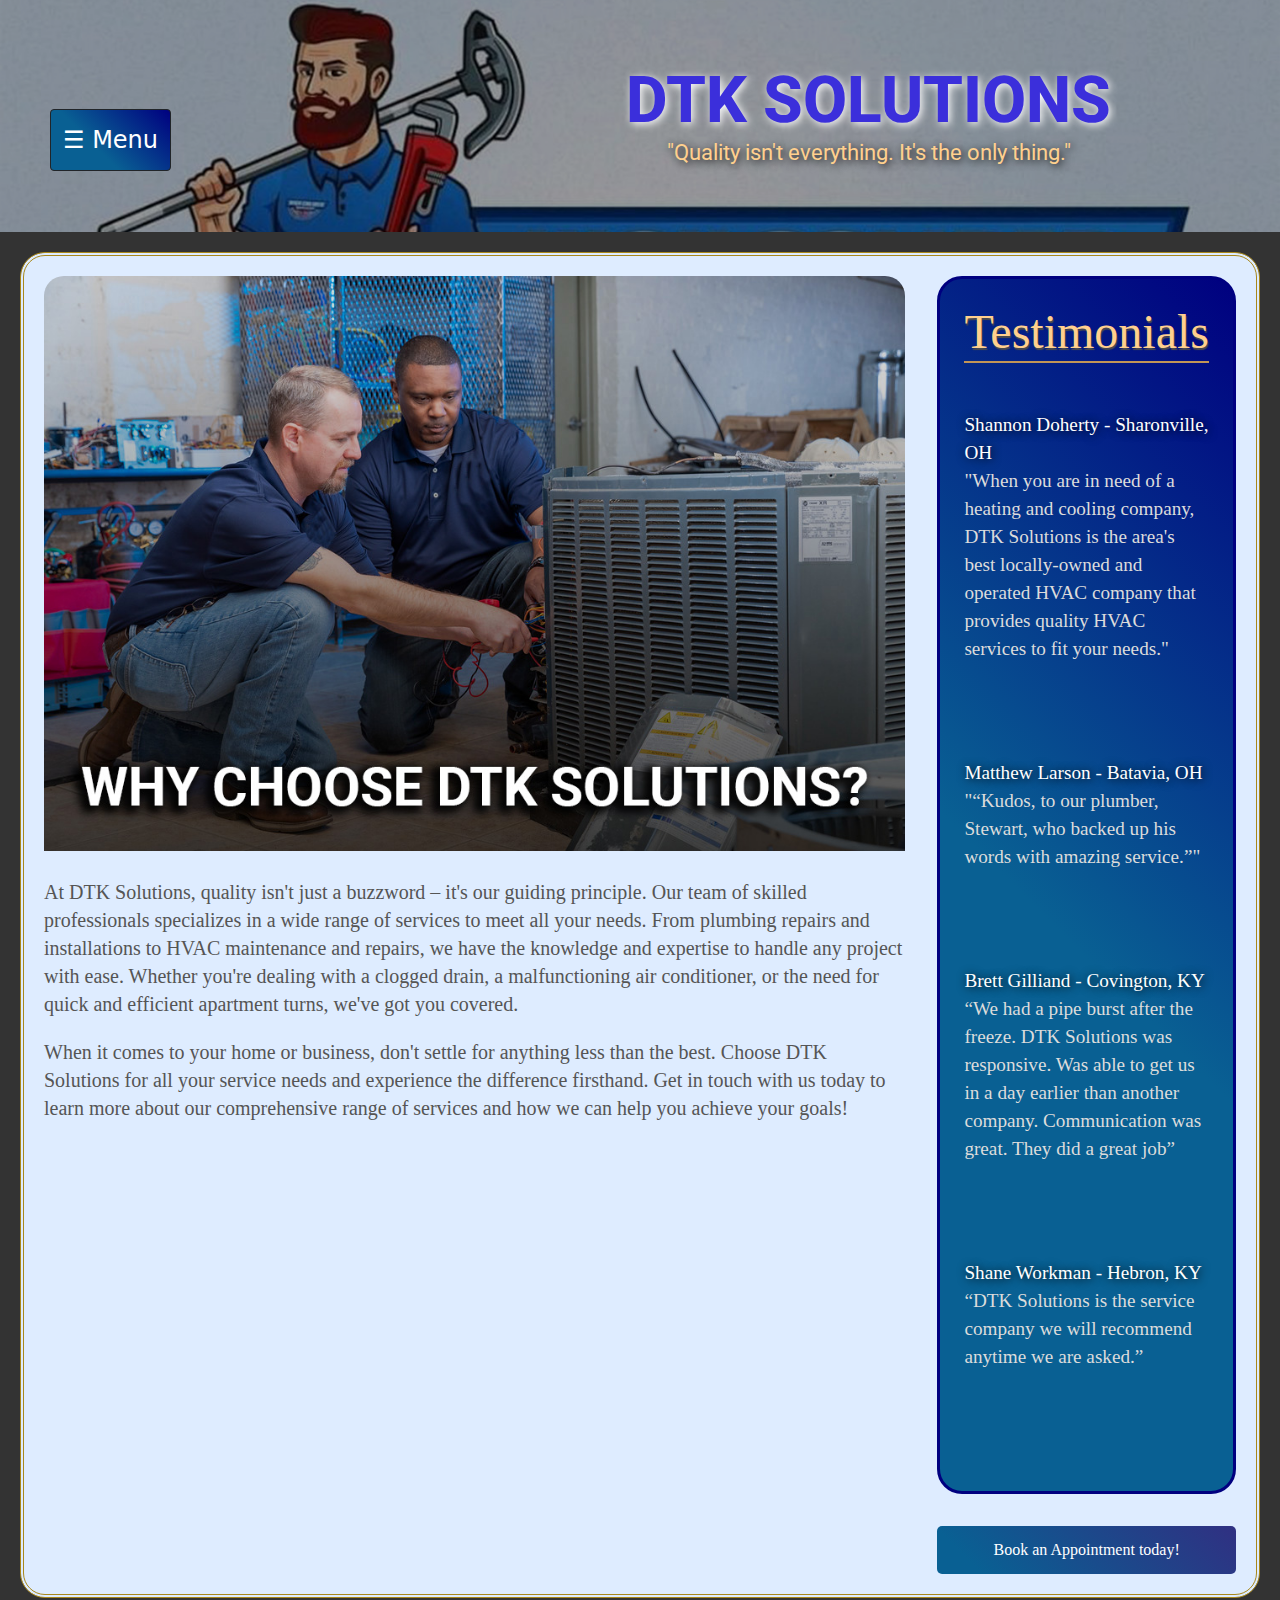
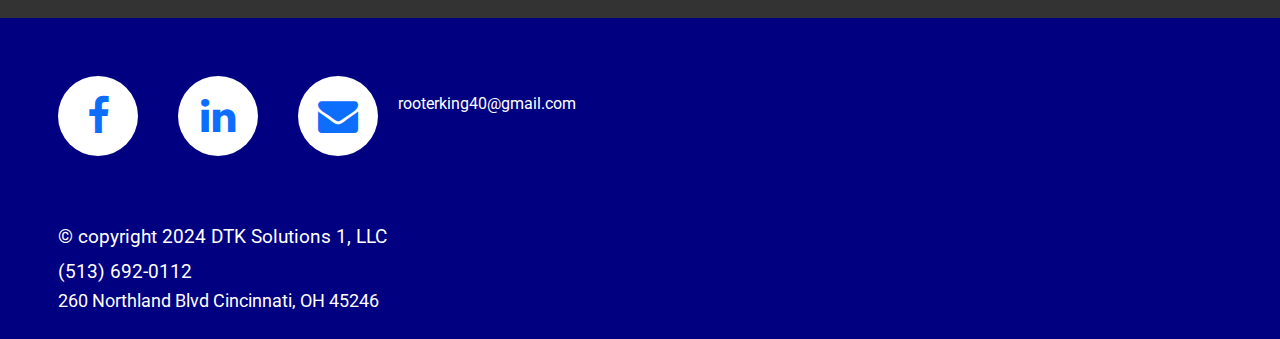
==== commit 370a964a: "Fixed positioning issues and proofed code" ====
--- a/index.html
+++ b/index.html
@@ -34,7 +34,6 @@
     <main class="homepage">
 
         <article class="blog">
-            <h2>Why choose DTK Solutions?</h2>
             <img src="images/work.jpg" alt="Service Specialists">
             <p>At DTK Solutions, quality isn't just a buzzword – it's our guiding principle. 
                 Our team of skilled professionals specializes in a wide range of services 
--- a/css/main.css
+++ b/css/main.css
@@ -97,18 +97,6 @@
     gap: 2rem;
 }
 
-article h2 {
-    font-family: roboto;
-    font-weight: 800;
-    font-size: 4.5em;
-    color: whitesmoke;
-    text-shadow: 2px 2px 10px black;
-    z-index: 2;
-    position: absolute;
-    bottom: 23vw;
-    left: 4.5vw;
-}
-
 article img {
     width: 100%;
     height: auto;
@@ -332,10 +320,9 @@
         display: block;
     }
 
-    article h2 {
-        font-size: 2.6em;
-        bottom: 157vw;
-        left: 10.5vw;
+    .elements {
+        padding-left: 37vw;
+        margin-top: -14vw;
     }
 
     .testimonials {
@@ -343,13 +330,13 @@
       }
     
     iframe {
-        width: 100%;
-        height: 250px;
-        margin-bottom: 20px;
-        position: relative;
-        left: 0;
-    }
-}
+        width: 0%;
+    }
+
+    footer {
+      margin-top: 1em;
+    }
+  }
 
 @media screen and (max-width: 768px) {
 
@@ -382,12 +369,6 @@
    .blog img {
       width: 100%;
     }
-
-    article h2 {
-        font-size: 1.5em;
-        bottom: 280vw;
-        left: 13.5vw;
-    }
   
     .testimonials {
       font-size: 14px;
@@ -406,4 +387,3 @@
       margin-top: 1em;
     }
   }
-  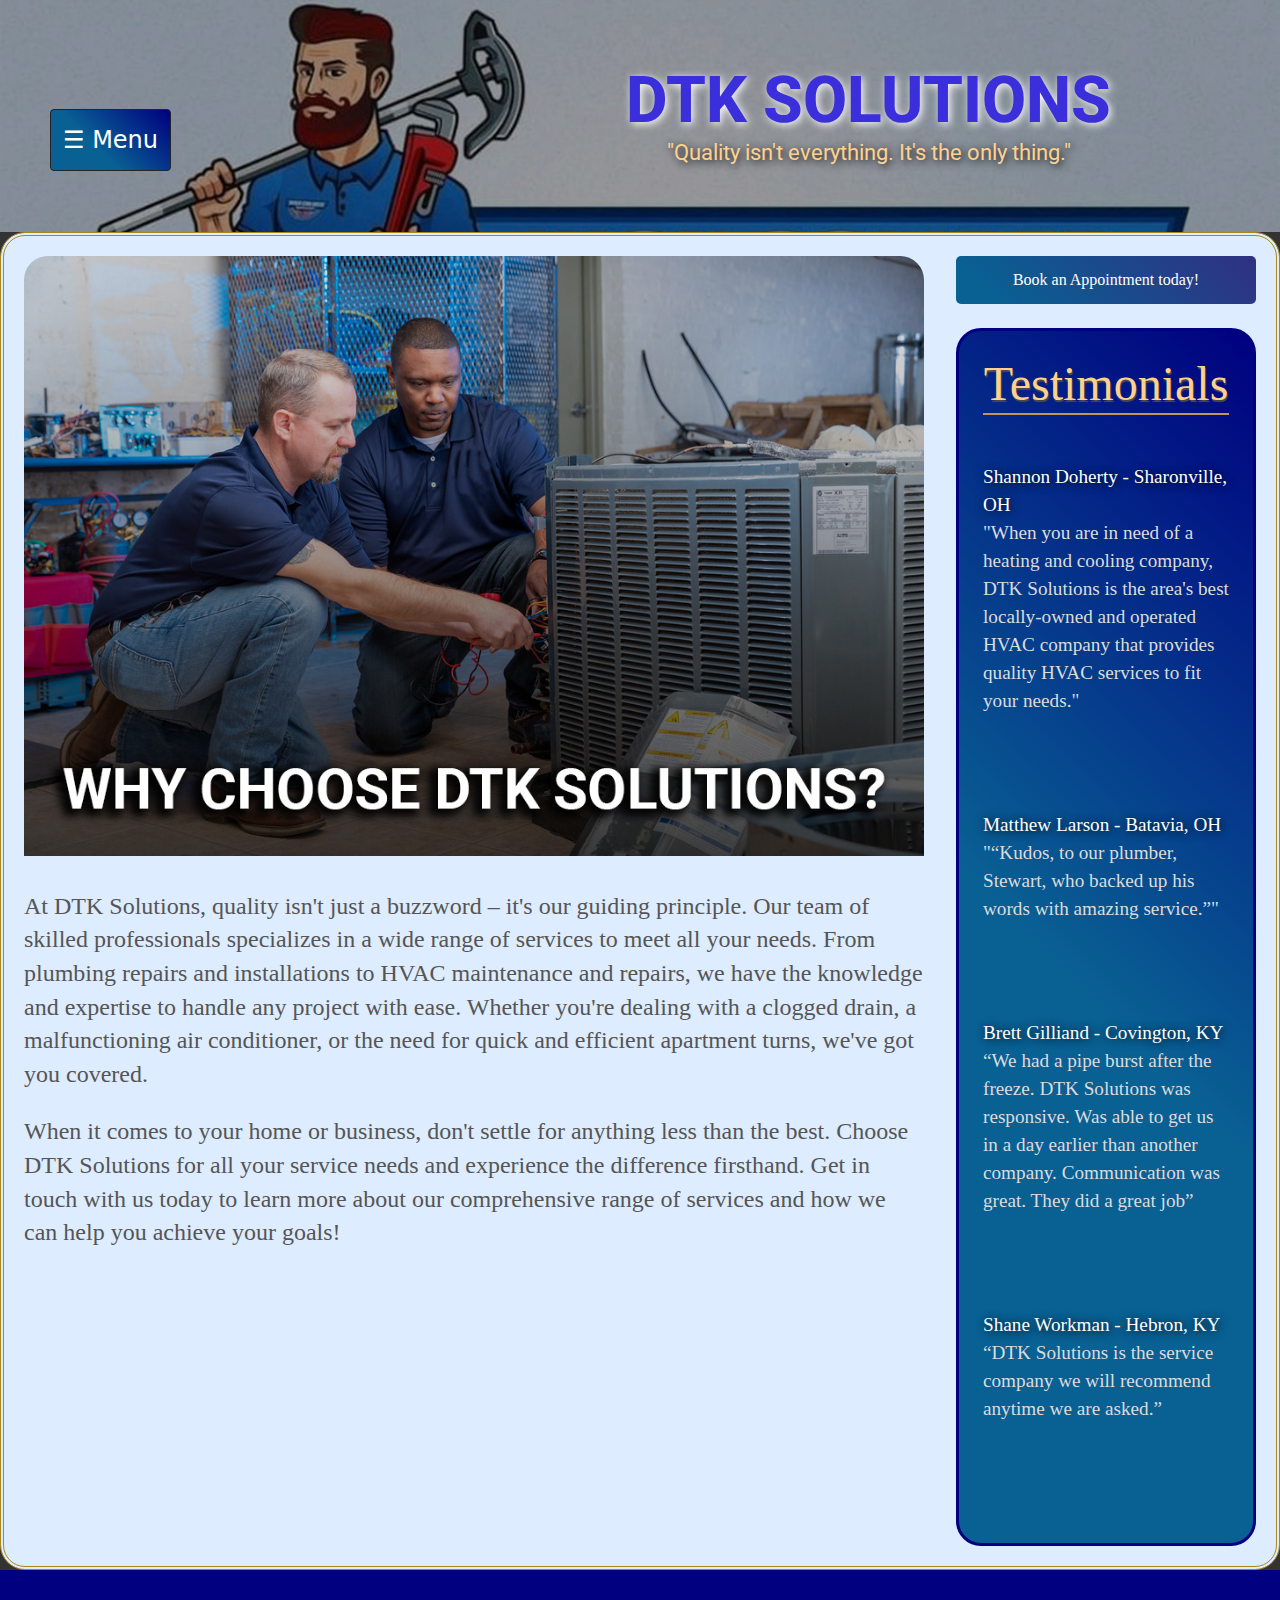
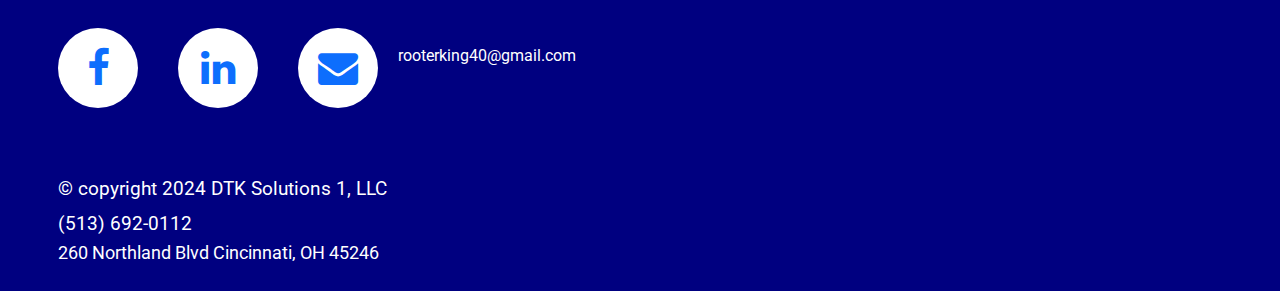
==== commit 00c93e66: "Merge 3761bc464b14168446a7a7d2b008e5426b832dc5 into 5dab9fc2c028731e1991d889a215a488ac92f548" ====
--- a/index.html
+++ b/index.html
@@ -49,6 +49,9 @@
                     help you achieve your goals!</p>
         </article>
 
+        <div>
+        <a href="mailto:rooterking40@gmail.com" class="btn-call-now">Book an Appointment today!</a>
+
         <aside class="testimonials">
             <h3>Testimonials</h3>
             <ul>
@@ -66,7 +69,7 @@
                 <blockquote>“DTK Solutions is the service company we will recommend anytime we are asked.”</blockquote>
             </ul>
         </aside>
-        <a href="mailto:rooterking40@gmail.com" class="btn-call-now">Book an Appointment today!</a>
+    </div>
     </main>
 
     <footer>
@@ -97,6 +100,7 @@
         <div>
             <nav>
             <ul>
+                <li><a href="index.html">Home</a></li>
                 <li><a href="plumbing.html">Plumbing</a></li>
                 <li><a href="hvac.html">Heating and Air Conditioning</a></li>
                 <li><a href="turns.html">Apartment turns</a></li>
--- a/css/main.css
+++ b/css/main.css
@@ -1,389 +1,416 @@
 ul {
-    list-style: none;
-  }
-
-  h1 {
-    text-decoration: none;
-  }
-  
-  body {
-    margin: 0;
-    padding: 0;
-    background-color: #333
-  }
+  list-style: none;
+}
+
+h1 {
+  text-decoration: none;
+}
+
+/* Header */
 
 .interior-bg {
-    background-image: url('/images/logo.jpg');
-    background-size: cover;
-    background-position: center top -2em;
-    height: 14.5em;
-    width: 100%;
-    position: relative;
+  background-image: url('/images/logo.jpg');
+  background-size: cover;
+  background-position: center top -2em;
+  height: 14.5em;
+  width: 100%;
+  position: relative;
+}
+
+.btn {
+  z-index: 3;
+  padding: .5em;
+  margin: -5vw;
+  font-size: 1.5em;
+}
+
+.overlay {
+  position: absolute;
+  top: 0;
+  left: 0;
+  width: 100%;
+  height: 100%;
+  background-color: rgba(0, 0, 0, 0.4);
+}
+
+header {
+  color: white;
+  top: 0;
+  left: 0;
+  right: 0;
+  z-index: 1;
+  display: flex;
+  padding-left: 4em;
+  padding-top: 3em;
+}
+
+button {
+  background: linear-gradient(45deg, #096093 2em, navy);
+}
+
+header h1 {
+  color: rgb(59, 47, 219);
+  text-shadow: 2px 2px 8px white;
+  font-family: roboto;
+  font-weight: 800;
+  text-transform: uppercase;
+  margin-top: -.8em;
+  font-size: 5vw;
+}
+
+
+
+header h2 {
+  font-size: 1.7vw;
+  color: rgb(255, 208, 142);
+  text-shadow: 2px 2px 8px black;
+  font-family: roboto;
+  font-weight: 400;
+}
+
+@media (min-width: 2000px) {
+  header h1 {
+    font-size: 4.5rem;
+  }
+
+  header h2 {
+    font-size: 2.5rem;
+  }
 }
 
 .elements {
-    z-index: 2;
-    padding-left: 40vw;
-    position: absolute;
-}
-
-.btn {
-    z-index: 3;
-    padding: .5em;
-    margin: -5vw;
-    font-size: 1.5em;
-}
-
-.overlay {
-    position: absolute;
-    top: 0;
-    left: 0;
-    width: 100%;
-    height: 100%;
-    background-color: rgba(0, 0, 0, 0.4);
-}
-
-header {
-    color: white;
-    top: 0;
-    left: 0;
-    right: 0;
-    z-index: 1;
-    display: flex;
-    padding-left: 4em;
-    padding-top: 3em;
-}
-
-button {
-    background: linear-gradient(45deg, #096093 2em, navy);
-}
-
-header h1 {
-    color: rgb(59, 47, 219);
-    text-shadow: 2px 2px 8px white;
-    font-family: roboto;
-    font-weight: 800;
-    text-transform: uppercase;
-    margin-top: -.8em;
-    font-size: 5vw;
-}
-
-header h2 {
-    font-size: 1.7vw;
-    color: rgb(255, 208, 142);
-    text-shadow: 2px 2px 8px black;
-    font-family: roboto;
-    font-weight: 400;
-}
-
-header, h1 header h2 {
-    text-align: center;
+  z-index: 2;
+  padding-left: 40vw;
+  position: absolute;
+  text-align: center;
 }
 
 /* Main */
 main {
-    font-family: 'Stint Ultra Expanded', Georgia, serif;
-    background-color: #deecff;
-    line-height: 1.4em;
-    font-size: 125%;
-    color: #555;
-    padding: 1em;
-    border: double 4px #a9881b;
-    border-radius: 25px;
-    margin: 1em 1em 1em 1em;
-    position: relative;
-    display: grid;
-    grid-template-columns: 3fr 1fr;
-    gap: 2rem;
+  font-family: 'Stint Ultra Expanded', Georgia, serif;
+  background-color: #deecff;
+  line-height: 1.4em;
+  font-size: 125%;
+  color: #555;
+  padding: 1em;
+  border: double 4px #a9881b;
+  border-radius: 25px;
+  margin: 1em 1em 1em 1em;
+  position: relative;
+  display: grid;
+  grid-template-columns: 3fr 1fr;
+  gap: 2rem;
+  max-width: 2000px;
+  margin: 0 auto;
+}
+
+main article.blog {
+  line-height: 1.4;
+  font-size: 1.5rem;
+}
+
+body {
+  margin: 0;
+  padding: 0;
+  background-color: #333
 }
 
 article img {
-    width: 100%;
-    height: auto;
-    padding-bottom: 1em;
-    z-index: 1;
-    border-radius: 1em;
+  width: 100%;
+  height: auto;
+  padding-bottom: 1em;
+  z-index: 1;
+  border-radius: 1em;
 }
 
 aside.testimonials {
-    padding: 1em;
-    font-size: 120%;
-    border: navy 3px solid;
-    background: linear-gradient(45deg, #096093 20em, navy);
-    border-radius: 25px;
+  padding: 1em;
+  font-size: 120%;
+  border: navy 3px solid;
+  background: linear-gradient(45deg, #096093 20em, navy);
+  border-radius: 25px;
 }
 
 aside h3 {
-    font-size: 2em;
-    color: rgb(255, 208, 142);
-    text-shadow: 1px 2px 1px rgb(77, 77, 77);
-    border-bottom: 2px solid rgb(194, 149, 86);
-    margin-bottom: 1em;
-    text-align: center;
+  font-size: 2em;
+  color: rgb(255, 208, 142);
+  text-shadow: 1px 2px 1px rgb(77, 77, 77);
+  border-bottom: 2px solid rgb(194, 149, 86);
+  margin-bottom: 1em;
+  text-align: center;
 }
 
 aside li {
-    font-size: .8em;
-    font-weight: 500;
-    text-shadow: black 1px 1px 10px;
-    color: rgb(255, 255, 255);
+  font-size: .8em;
+  font-weight: 500;
+  text-shadow: black 1px 1px 10px;
+  color: rgb(255, 255, 255);
 }
 
 aside blockquote {
-    font-size: 0.8em;
-    color: gainsboro;
-    padding-bottom: 5em;
+  font-size: 0.8em;
+  color: gainsboro;
+  padding-bottom: 5em;
 }
 
 a:focus,
 a:hover,
 a:active {
-    transition: all .5s ease;
+  transition: all .5s ease;
 }
 
 
 /* Footer */
 footer {
-    background-color: navy;
-    color: #fff;
-    font-size: .8em;
-    padding: 2em;
-    font-family: roboto;
-    display: flex;
-    position: relative;
+  background-color: navy;
+  color: #fff;
+  font-size: .8em;
+  padding: 2em;
+  font-family: roboto;
+  display: flex;
+  position: relative;
 }
 
 .fa {
-    padding: .5em;
-    font-size: 15em;
-    width: 2em;
-    text-align: center;
-    text-decoration: none;
-    border-radius: 100%;
-    background-color: white;
+  padding: .5em;
+  font-size: 15em;
+  width: 2em;
+  text-align: center;
+  text-decoration: none;
+  border-radius: 100%;
+  background-color: white;
 }
 
 /* Icons */
 .icons {
-    margin: 2.2em;
-    display: flex;
-    position: absolute;
-    top: 10px;
-    left: 10px;
+  margin: 2.2em;
+  display: flex;
+  position: absolute;
+  top: 10px;
+  left: 10px;
 }
 
 .icons a {
-    font-size: 40px;
-    margin-right: 1em;
-    text-decoration: none;
+  font-size: 40px;
+  margin-right: 1em;
+  text-decoration: none;
+  position: relative;
+  top: 10px;
+  left: 20px
+}
+
+.icons p {
+  margin-top: 10px;
+  font-size: 16px;
+}
+
+p.email {
+  margin-top: 2.5em;
+  font-size: 16px;
+}
+
+/* Info */
+
+.info {
+  font-size: 150%;
+  display: grid;
+  grid-template-rows: 2.5fr 1fr;
+  position: absolute;
+  bottom: 1em;
+  left: 3em;
+}
+
+.info p {
+  font-size: 18px;
+  margin-bottom: 10px;
+  margin-right: 10px;
+}
+
+iframe {
+  width: 50%;
+  height: 250px;
+  margin-bottom: 20px;
+  position: relative;
+  left: 50em;
+}
+
+.address {
+  align-items: center;
+  padding: 2em 2em;
+  margin-left: 1em;
+  color: navy;
+  background: linear-gradient(45deg, rgb(255, 208, 142) 2em, rgb(194, 149, 86));
+  border-radius: 15px;
+  font-size: 1.5em;
+  font-family: roboto;
+  font-weight: 800;
+  font-style: italic;
+  border: solid .3em rgb(194, 149, 86);
+}
+
+.btn-call-now {
+  display: grid;
+  grid-column: 2/3;
+  text-align: center;
+  background: linear-gradient(45deg, #096093 2em, rgb(48, 48, 130));
+  color: white;
+  padding: 10px 20px;
+  border-radius: 5px;
+  text-decoration: none;
+  font-size: 16px;
+  transition: all 0.3s;
+  margin-bottom: 1.5rem;
+}
+
+
+a.btn-call-now:hover {
+  color: rgb(236, 221, 54);
+  transform: scale(1.1);
+}
+
+/* Nav Menu */
+
+.offcanvas {
+  background-color: #333;
+}
+
+.offcanvas-body {
+  padding: 0;
+  background-color: #333;
+}
+
+.offcanvas-title {
+  color: navy;
+  padding: 20px;
+  font-size: 2em;
+  text-align: center;
+  font-family: roboto;
+  font-weight: 800;
+  background-color: white;
+  border: .15em solid navy;
+  border-radius: 1em;
+}
+
+.offcanvas-body nav {
+  display: flex;
+  flex-direction: column;
+  list-style: none;
+  margin: 0;
+  padding: 20px;
+}
+
+.offcanvas-body nav ul {
+  padding: 5vh;
+}
+
+.offcanvas-body nav li {
+  margin-bottom: 5vh;
+  border-bottom: 2px solid rgb(194, 149, 86);
+  padding-bottom: 1em;
+  font-size: 2em;
+  text-align: center;
+}
+
+.offcanvas-body nav li:last-child {
+  border-bottom: none;
+}
+
+.offcanvas-body nav a {
+  color: #fff;
+  text-decoration: none;
+  font-weight: bold;
+  transition: all 0.3s ease;
+}
+
+.offcanvas-body nav a:hover {
+  color: #096093;
+}
+
+a {
+  text-decoration: none;
+}
+
+.btn-close {
+  font-size: 2em;
+  position: absolute;
+  bottom: 3em;
+  right: 5.8em;
+  background-color: white;
+}
+
+
+
+@media (max-width: 930px) {
+  main {
+    grid-template-columns: 1fr;
+    margin: 1rem 1rem 0 1rem;
+    display: block;
+  }
+
+  .elements {
+    padding-left: 37vw;
+    margin-top: -14vw;
+  }
+
+  .testimonials {
+    margin-bottom: 1em;
+  }
+
+  iframe {
+    width: 0%;
+  }
+
+  footer {
+    margin-top: 1em;
+  }
+}
+
+@media screen and (max-width: 768px) {
+
+  main {
+    grid-template-columns: 1fr;
+    display: block;
+  }
+
+  .interior-bg {
+    background-image: url('/images/logo.jpg');
+    background-position: 0;
+    height: 10.5em;
+    width: 100%;
     position: relative;
-    top: 10px;
-    left: 20px
-}
-
-.icons p {
-    margin-top: 10px;
-    font-size: 16px;
-}
-
-p.email {
-    margin-top: 2.5em;
-    font-size: 16px;
-}
-
-/* Info */
-
-.info {
-    font-size: 150%;
-    display: grid;
-    grid-template-rows: 2.5fr 1fr;
-    position: absolute;
-    bottom: 1em;
-    left: 3em;
-}
-
-.info p {
-    font-size: 18px;
-    margin-bottom: 10px;
-    margin-right: 10px;
-}
-iframe {
-    width: 50%;
-    height: 250px;
-    margin-bottom: 20px;
-    position: relative;
-    left: 50em;
-}
-.address {
-    align-items: center;
-    padding: 2em 2em;
-    margin-left: 1em;
-    color: navy;
-    background: linear-gradient(45deg, rgb(255, 208, 142) 2em, rgb(194, 149, 86));
-    border-radius: 15px;
-    font-size: 1.5em;
-    font-family: roboto;
-    font-weight: 800;
-    font-style: italic;
-    border: solid .3em rgb(194, 149, 86);
-}
-
-.btn-call-now {
-    display: grid;
-    grid-column: 2/3;
-    text-align: center;
-    background: linear-gradient(45deg, #096093 2em, rgb(48, 48, 130));
-    color: white;
-    padding: 10px 20px;
-    border-radius: 5px;
-    text-decoration: none;
-    font-size: 16px;
-    transition: background-color 0.3s;
-}
-
-.btn-call-now:hover {
-    background-color: rgb(236, 221, 54);
-}
-
-/* Nav Menu */
-
-.offcanvas {
-    background-color: #333;
-}
-
-.offcanvas-body {
-    padding: 0;
-    background-color: #333;
-  }
-
-  .offcanvas-title {
-    color: navy;
-    padding: 20px;
-    font-size: 2em;
-    text-align: center;
-    font-family: roboto;
-    font-weight: 800;
-    background-color: white;
-    border: .15em solid navy;
-    border-radius: 1em;
-  }
-  
-  .offcanvas-body nav {
-    display: flex;
-    flex-direction: column;
-    list-style: none;
-    margin: 0;
-    padding: 20px;
-  }
-  
-  .offcanvas-body nav ul {
-    padding: 5vh;
-  }
-  
-  .offcanvas-body nav li {
-    margin-bottom: 5vh;
-    border-bottom: 2px solid rgb(194, 149, 86);
-    padding-bottom: 1em;
-    font-size: 2em;
-    text-align: center;
-  }
-  
-  .offcanvas-body nav a {
-    color: #fff;
-    text-decoration: none;
-    font-weight: bold;
-    transition: all 0.3s ease;
-  }
-  
-  .offcanvas-body nav a:hover {
-    color: #096093;
-  }
-
-  a {
-    text-decoration: none;
-  }
-
-  .btn-close {
-    font-size: 2em;
-    position: absolute;
-    bottom: 3em;
-    right: 5.8em;
-    background-color: white;
-  }
-  
-  
-
-@media (max-width: 930px) {
-    main {
-        grid-template-columns: 1fr;
-        margin: 1rem 1rem 0 1rem;
-        display: block;
-    }
-
-    .elements {
-        padding-left: 37vw;
-        margin-top: -14vw;
-    }
-
-    .testimonials {
-        margin-bottom: 1em;
-      }
-    
-    iframe {
-        width: 0%;
-    }
-
-    footer {
-      margin-top: 1em;
-    }
-  }
-
-@media screen and (max-width: 768px) {
-
-    main {
-        grid-template-columns: 1fr; 
-        display: block;
-    }
-    
-    .interior-bg {
-        background-image: url('/images/logo.jpg');
-        background-position: 0;
-        height: 10.5em;
-        width: 100%;
-        position: relative;
-    }
-
-    .elements {
-        padding-left: 33vw;
-        margin-top: -11vw;
-    }
-
-    header h1 {
-      font-size: 2.1em;
-    }
-
-    header h2 {
-      font-size: .9em;
-    }
-  
-   .blog img {
-      width: 100%;
-    }
-  
-    .testimonials {
-      font-size: 14px;
-      margin-bottom: 1em;
-    }
-
-    .email {
-      display: none;
-    }
-
-    iframe {
-      width: 0%;
-    }
-
-    footer {
-      margin-top: 1em;
-    }
-  }
+  }
+
+  .elements {
+    padding-left: 33vw;
+    margin-top: -11vw;
+  }
+
+  header h1 {
+    font-size: 2.1em;
+  }
+
+  header h2 {
+    font-size: .9em;
+  }
+
+  .blog img {
+    width: 100%;
+  }
+
+  .testimonials {
+    font-size: 14px;
+    margin-bottom: 1em;
+  }
+
+  .email {
+    display: none;
+  }
+
+  iframe {
+    width: 0%;
+  }
+
+  footer {
+    margin-top: 1em;
+  }
+}